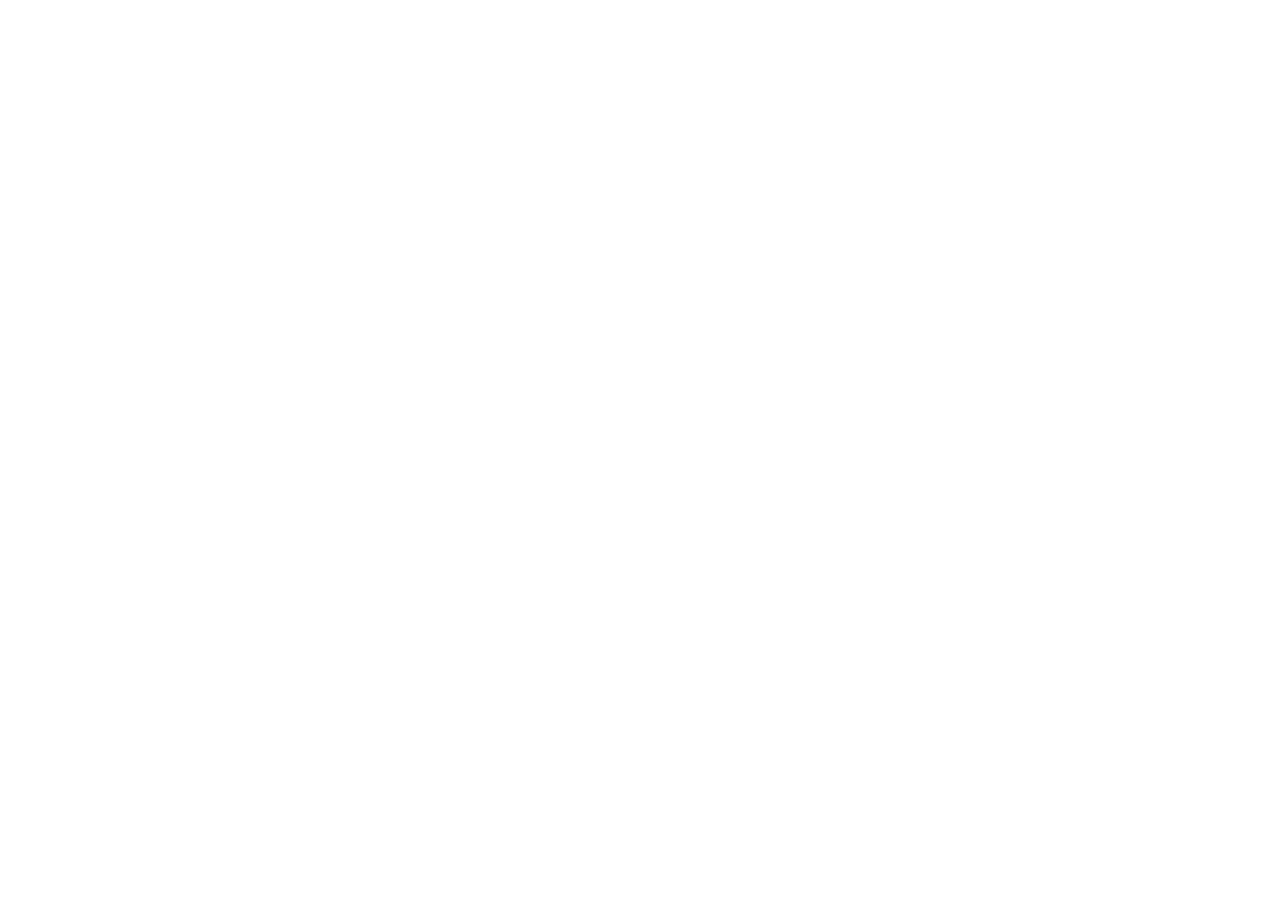
==== index.html @ 7cd4c111 "filter photo design" ====
<!DOCTYPE html>
<html lang="en">
<head>
    <meta charset="UTF-8">
    <meta name="viewport" content="width=device-width, initial-scale=1.0">
    <title>Document</title>
</head>
<body>
    
</body>
</html>
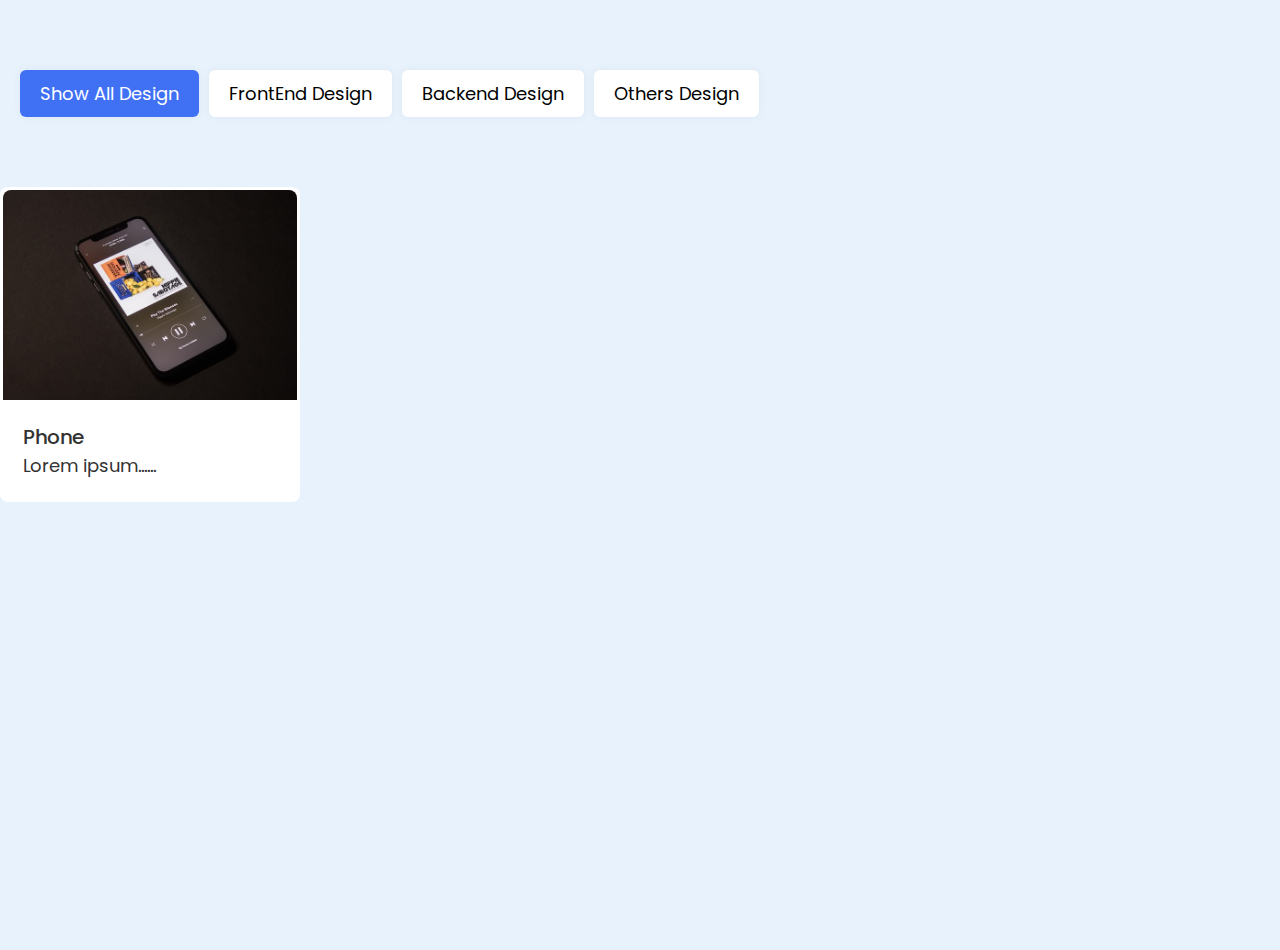
==== commit 6a304d57: "added photo" ====
--- a/index.html
+++ b/index.html
@@ -1,11 +1,34 @@
 <!DOCTYPE html>
 <html lang="en">
+
 <head>
     <meta charset="UTF-8">
     <meta name="viewport" content="width=device-width, initial-scale=1.0">
-    <title>Document</title>
+    <link rel="stylesheet" href="style/style.css">
+    <title>Filter Image Gallery</title>
 </head>
+
 <body>
-    
+    <div class="container">
+        <!--Filter Button Start-->
+        <div class="filter-buttons">
+            <button class="active" data-name="all">Show All Design</button>
+            <button data-name="phones">FrontEnd Design</button>
+            <button data-name="clothes">Backend Design</button>
+            <button data-name="shoes">Others Design</button>
+        </div>
+    </div>
+    <!--Card Image start-->
+    <div class="filter-card">
+        <div class="card" data-name="phones">
+            <img src="images/phone-1.jpg" alt="">
+            <div class="card-body">
+                <h6 class="card-title">Phone</h6>
+                <p class="card-description">Lorem ipsum......</p>
+            </div>
+        </div>
+    </div>
+    <script src="script/script.js " defer></script>
 </body>
+
 </html>--- a/style/style.css
+++ b/style/style.css
@@ -0,0 +1,78 @@
+/*--google fonts----*/
+@import url('https://fonts.googleapis.com/css2?family=Noto+Sans+JP:wght@100..900&family=Poppins:ital,wght@0,100;0,200;0,300;0,400;0,500;0,600;0,700;0,800;0,900;1,100;1,200;1,300;1,400;1,500;1,600;1,700;1,800;1,900&display=swap');
+
+* {
+    margin: 0;
+    padding: 0;
+    box-sizing: border-box;
+    font-family: "Poppins", sans-serif;
+}
+
+body {
+    min-height: 100vh;
+    background: #e7f2fd;
+}
+
+.container {
+    position: relative;
+    max-width: 1350px;
+    width: 100%;
+    padding: 20px;
+    margin: 50px auto;
+}
+
+.filter-buttons {
+    display: flex;
+    align-items: center;
+    gap: 10px;
+}
+
+button {
+    padding: 10px 20px;
+    font-size: 18px;
+    background: #fff;
+    border: none;
+    border-radius: 6px;
+    cursor: pointer;
+    box-shadow: 0 0 10px rgba(0, 0, 0, 0.05);
+}
+
+button.active {
+    background: #4070f4;
+    color: #fff;
+}
+
+.filter-card {
+    display: flex;
+    margin-top: 25px;
+}
+
+.card {
+    flex-basis: 300px;
+    background-color: #fff;
+    padding: 3px;
+    border-radius: 8px;
+
+}
+
+.card img {
+    width: 100%;
+    height: 210px;
+    object-fit: cover;
+    border-radius: 8px 8px 0 0;
+}
+
+.card-body {
+    padding: 15px 20px 20px;
+}
+
+.card-title {
+    font-size: 20px;
+    font-weight: 500;
+    color: #333;
+}
+
+.card-description {
+    font-size: 18px;
+    color: #333;
+}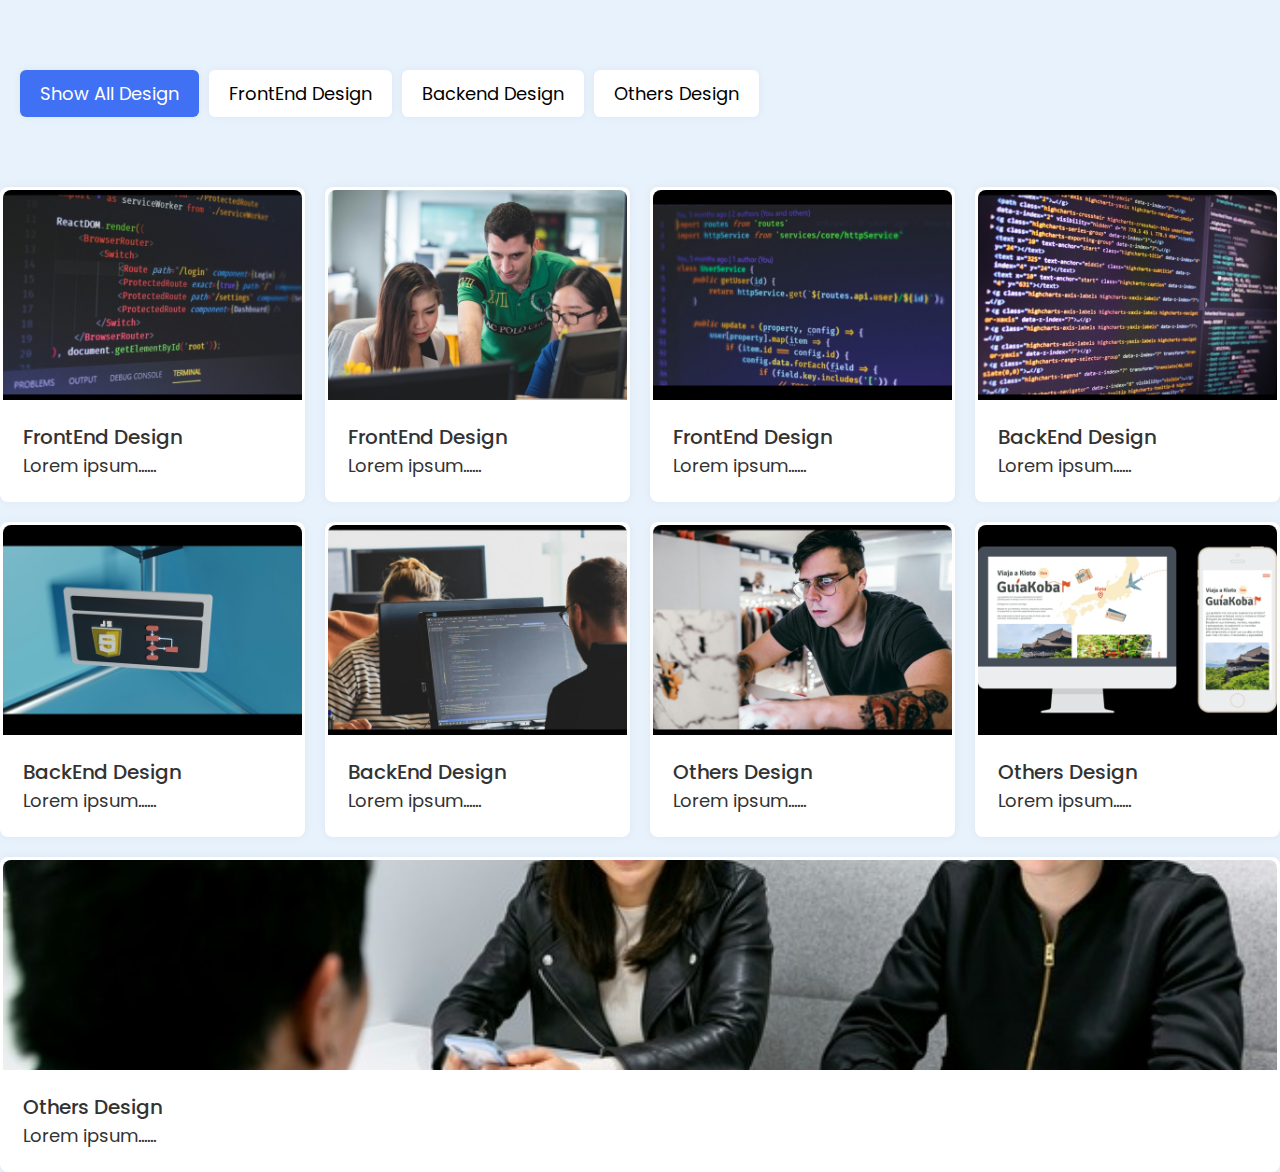
==== commit 83af9f2b: "added script code" ====
--- a/index.html
+++ b/index.html
@@ -1,34 +1,100 @@
 <!DOCTYPE html>
 <html lang="en">
+  <head>
+    <meta charset="UTF-8" />
+    <meta name="viewport" content="width=device-width, initial-scale=1.0" />
+    <link rel="stylesheet" href="style/style.css" />
+    <title>Filter Image Gallery</title>
+  </head>
 
-<head>
-    <meta charset="UTF-8">
-    <meta name="viewport" content="width=device-width, initial-scale=1.0">
-    <link rel="stylesheet" href="style/style.css">
-    <title>Filter Image Gallery</title>
-</head>
+  <body>
+    <div class="container">
+      <!--Filter Button Start-->
+      <div class="filter-buttons">
+        <button class="active" data-name="all">Show All Design</button>
+        <button data-name="Frontend">FrontEnd Design</button>
+        <button data-name="Backend">Backend Design</button>
+        <button data-name="Others">Others Design</button>
+      </div>
+    </div>
+    <!-- Frontend Card start-->
+    <div class="filter-card">
+      <div class="card" data-name="Frontend">
+        <img src="images/front end/front1.jpg" alt="Frontend" />
+        <div class="card-body">
+          <h6 class="card-title">FrontEnd Design</h6>
+          <p class="card-description">Lorem ipsum......</p>
+        </div>
+      </div>
 
-<body>
-    <div class="container">
-        <!--Filter Button Start-->
-        <div class="filter-buttons">
-            <button class="active" data-name="all">Show All Design</button>
-            <button data-name="phones">FrontEnd Design</button>
-            <button data-name="clothes">Backend Design</button>
-            <button data-name="shoes">Others Design</button>
+
+      <div class="card" data-name="Frontend">
+        <img src="images/front end/front3.jpg" alt="Frontend" />
+        <div class="card-body">
+          <h6 class="card-title">FrontEnd Design</h6>
+          <p class="card-description">Lorem ipsum......</p>
         </div>
+      </div>
+
+
+      <div class="card" data-name="Frontend">
+        <img src="images/front end/front2.jpg" alt="Frontend" />
+        <div class="card-body">
+          <h6 class="card-title">FrontEnd Design</h6>
+          <p class="card-description">Lorem ipsum......</p>
+        </div>
+      </div>
+<!-- Backend Card start-->
+      <div class="card" data-name="Backend">
+        <img src="images/backend/back1.jpg" alt="Backend" />
+        <div class="card-body">
+          <h6 class="card-title">BackEnd Design</h6>
+          <p class="card-description">Lorem ipsum......</p>
+        </div>
+      </div>
+
+      <div class="card" data-name="Backend">
+        <img src="images/backend/back2.jpg" alt="Backend" />
+        <div class="card-body">
+          <h6 class="card-title">BackEnd Design</h6>
+          <p class="card-description">Lorem ipsum......</p>
+        </div>
+      </div>
+
+      <div class="card" data-name="Backend">
+        <img src="images/backend/back3.jpg" alt="Backend" />
+        <div class="card-body">
+          <h6 class="card-title">BackEnd Design</h6>
+          <p class="card-description">Lorem ipsum......</p>
+        </div>
+      </div>
+      <!-- others Card start-->
+      <div class="card" data-name="Others">
+        <img src="images/others/others1.jpg" alt="Others" />
+        <div class="card-body">
+          <h6 class="card-title">Others Design</h6>
+          <p class="card-description">Lorem ipsum......</p>
+        </div>
+      </div>
+
+      <div class="card" data-name="Others">
+        <img src="images/others/others2.png" alt="Others" />
+        <div class="card-body">
+          <h6 class="card-title">Others Design</h6>
+          <p class="card-description">Lorem ipsum......</p>
+        </div>
+      </div>
+
+      <div class="card" data-name="Others">
+        <img src="images/others/others3.jpg" alt="Others" />
+        <div class="card-body">
+          <h6 class="card-title">Others Design</h6>
+          <p class="card-description">Lorem ipsum......</p>
+        </div>
+      </div>
     </div>
-    <!--Card Image start-->
-    <div class="filter-card">
-        <div class="card" data-name="phones">
-            <img src="images/phone-1.jpg" alt="">
-            <div class="card-body">
-                <h6 class="card-title">Phone</h6>
-                <p class="card-description">Lorem ipsum......</p>
-            </div>
-        </div>
-    </div>
+   
+
     <script src="script/script.js " defer></script>
-</body>
-
-</html>+  </body>
+</html>
--- a/style/style.css
+++ b/style/style.css
@@ -25,6 +25,7 @@
     display: flex;
     align-items: center;
     gap: 10px;
+    flex-wrap: wrap;
 }
 
 button {
@@ -45,14 +46,22 @@
 .filter-card {
     display: flex;
     margin-top: 25px;
+    gap: 20px;
+    flex-wrap: wrap;
 }
 
 .card {
+    flex-grow: 1;
     flex-basis: 300px;
     background-color: #fff;
     padding: 3px;
     border-radius: 8px;
+    box-shadow: 0 0 10px rgba(0, 0, 0, 0.05);
 
+    
+}
+.card.hide{
+display: none;
 }
 
 .card img {
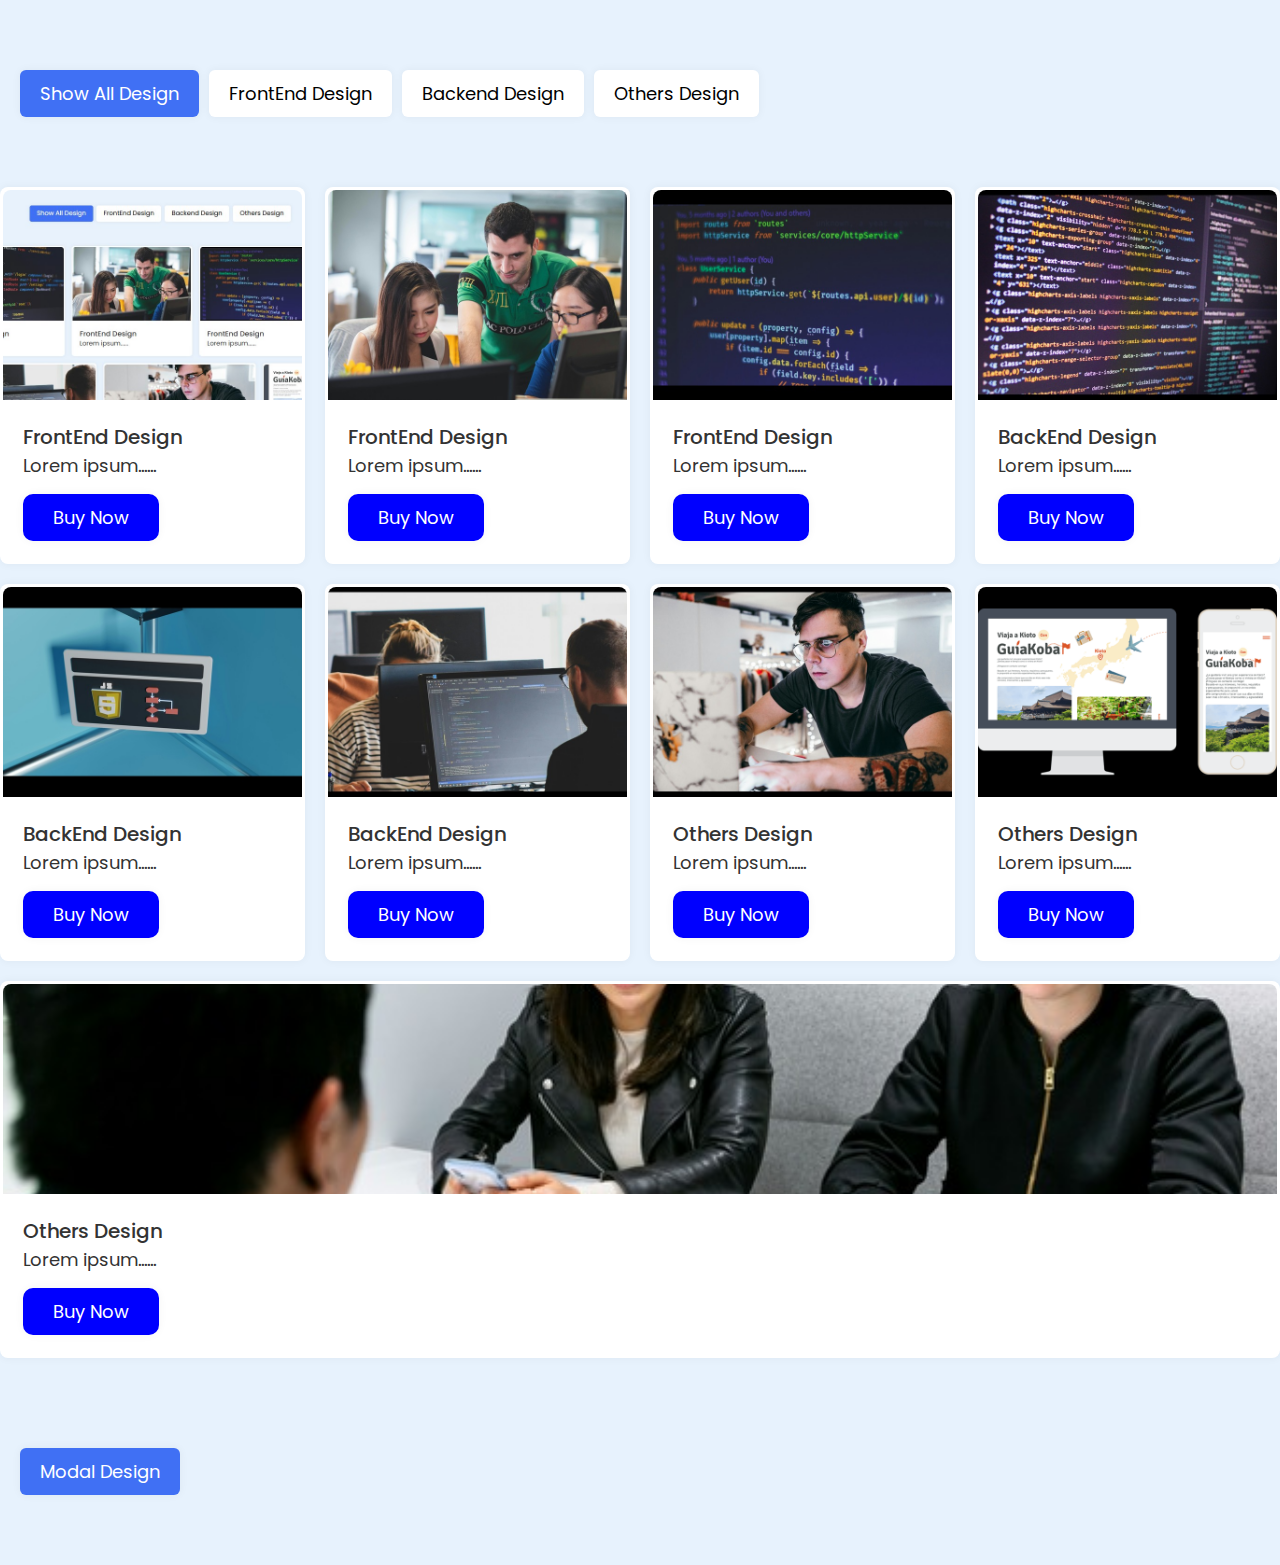
==== commit b7b97e54: "added button design" ====
--- a/index.html
+++ b/index.html
@@ -3,12 +3,16 @@
   <head>
     <meta charset="UTF-8" />
     <meta name="viewport" content="width=device-width, initial-scale=1.0" />
+    
     <link rel="stylesheet" href="style/style.css" />
+    <link rel="stylesheet" href="style/btnstyle.css">
     <title>Filter Image Gallery</title>
   </head>
 
   <body>
+   
     <div class="container">
+      
       <!--Filter Button Start-->
       <div class="filter-buttons">
         <button class="active" data-name="all">Show All Design</button>
@@ -24,6 +28,7 @@
         <div class="card-body">
           <h6 class="card-title">FrontEnd Design</h6>
           <p class="card-description">Lorem ipsum......</p>
+          <button class="btn">Buy Now</button>
         </div>
       </div>
 
@@ -33,6 +38,7 @@
         <div class="card-body">
           <h6 class="card-title">FrontEnd Design</h6>
           <p class="card-description">Lorem ipsum......</p>
+          <button class="btn">Buy Now</button>
         </div>
       </div>
 
@@ -42,6 +48,7 @@
         <div class="card-body">
           <h6 class="card-title">FrontEnd Design</h6>
           <p class="card-description">Lorem ipsum......</p>
+          <button class="btn">Buy Now</button>
         </div>
       </div>
 <!-- Backend Card start-->
@@ -50,6 +57,7 @@
         <div class="card-body">
           <h6 class="card-title">BackEnd Design</h6>
           <p class="card-description">Lorem ipsum......</p>
+          <button class="btn">Buy Now</button>
         </div>
       </div>
 
@@ -58,6 +66,7 @@
         <div class="card-body">
           <h6 class="card-title">BackEnd Design</h6>
           <p class="card-description">Lorem ipsum......</p>
+          <button class="btn">Buy Now</button>
         </div>
       </div>
 
@@ -66,6 +75,7 @@
         <div class="card-body">
           <h6 class="card-title">BackEnd Design</h6>
           <p class="card-description">Lorem ipsum......</p>
+          <button class="btn">Buy Now</button>
         </div>
       </div>
       <!-- others Card start-->
@@ -74,6 +84,7 @@
         <div class="card-body">
           <h6 class="card-title">Others Design</h6>
           <p class="card-description">Lorem ipsum......</p>
+          <button class="btn">Buy Now</button>
         </div>
       </div>
 
@@ -82,6 +93,7 @@
         <div class="card-body">
           <h6 class="card-title">Others Design</h6>
           <p class="card-description">Lorem ipsum......</p>
+          <button class="btn">Buy Now</button>
         </div>
       </div>
 
@@ -90,6 +102,14 @@
         <div class="card-body">
           <h6 class="card-title">Others Design</h6>
           <p class="card-description">Lorem ipsum......</p>
+          <button class="btn">Buy Now</button>
+        </div>
+      </div>
+      <!---Modal Design Start---->
+      <div class="container">
+        <div class="filter-buttons">
+          <button class="active" data-name="all">Modal Design</button>
+          
         </div>
       </div>
     </div>
--- a/style/btnstyle.css
+++ b/style/btnstyle.css
@@ -0,0 +1,59 @@
+.btn{
+    margin-top: 15px;
+    padding: 10px 30px;
+    border: none;
+    outline: none;
+    color: #FFF;
+    cursor: pointer;
+    position: relative;
+    border-radius: 12px;
+    z-index: 0;
+}
+.btn::after{
+content: "";
+z-index: -1;
+position: absolute;
+width: 100%;
+height: 100%;
+background-color: blue;
+left: 0;
+top: 0;
+border-radius: 10px;
+}
+.btn::before{
+    content: "";
+    background: linear-gradient(
+        45deg,
+        #FF0000, #FF7300, #FFFB00, #48FF00,
+        #00FFDF, #002BFF, #ff00c8, #FF0000
+    );
+    position: absolute;
+    top: -2px;
+    left: -2px;
+    background-size: 600%;
+    z-index: -1;
+    width: calc(100% + 4px);
+    height: calc(100% + 4px);
+    filter: blur(8px);
+    animation: glowing 20s linear infinite;
+   transform: opacity .3s ease-in-out;
+   border-radius: 10px;
+   opacity: 0;
+}
+@keyframes glowing{
+    0%{background-position: 0 0;}
+    50%{background-position: 400% 0;}
+    100%{background-position: 0 0;}
+}
+
+/* Hover */
+.btn:hover::before{
+    opacity: 1;
+}
+.btn:active::after{
+    background: transparent;
+}
+.btn:active{
+    color: #000;
+    font-weight: bold;
+}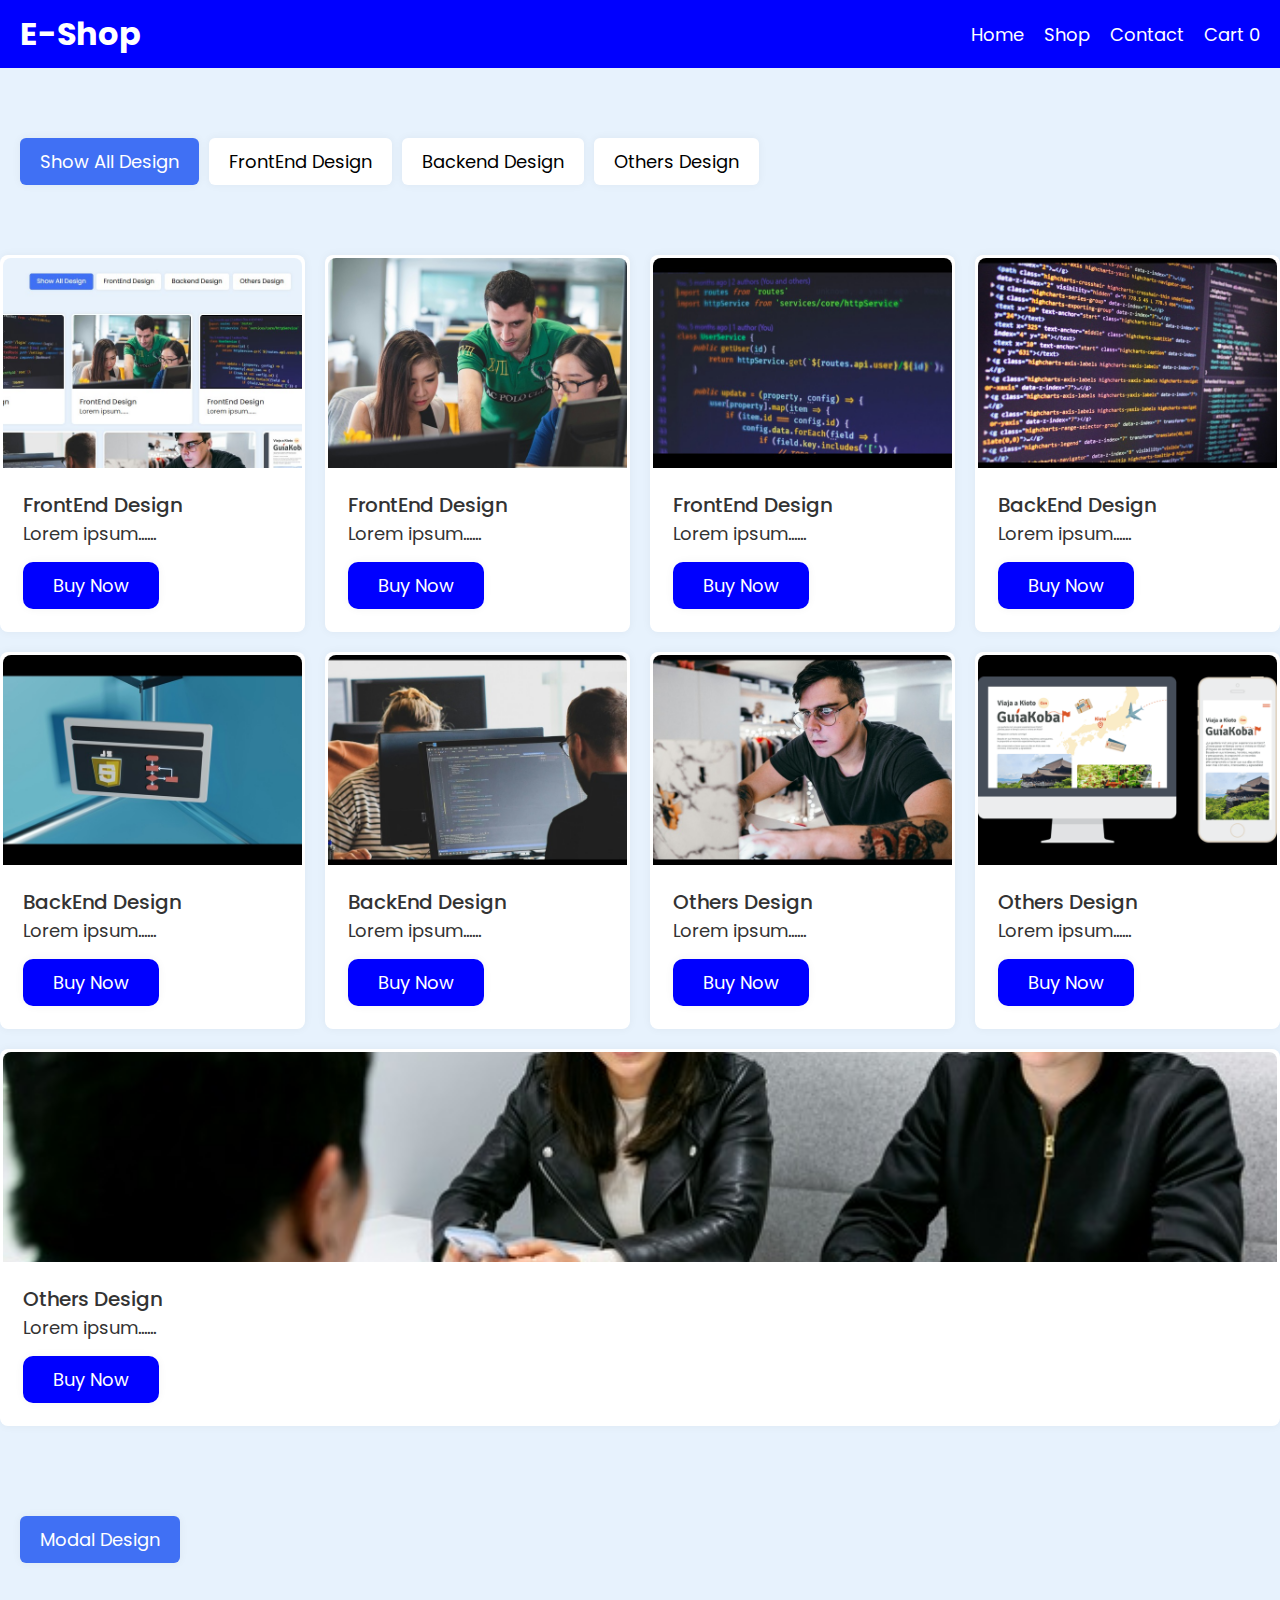
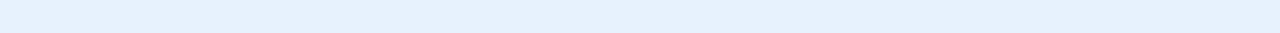
==== commit 2aa0fb85: "added navbar design" ====
--- a/index.html
+++ b/index.html
@@ -10,6 +10,25 @@
   </head>
 
   <body>
+       <!--Nav Start-->
+       <nav>
+        <div class="logo">
+            <h1>E-Shop</h1>
+        </div>
+        <ul class="nav-links">
+            <li><a href="#">Home</a></li>
+            <li><a href="#">Shop</a></li>
+            <li><a href="#">Contact</a></li>
+            <li><a href="#">Cart <span id="cart-count">0</span></a></li>
+        </ul>
+        <div class="menu-toggle" id="mobile-menu">
+            <span class="bar"></span>
+            <span class="bar"></span>
+            <span class="bar"></span>
+        </div>
+    </nav>
+   <!--Nav End-->
+
    
     <div class="container">
       
@@ -28,7 +47,7 @@
         <div class="card-body">
           <h6 class="card-title">FrontEnd Design</h6>
           <p class="card-description">Lorem ipsum......</p>
-          <button class="btn">Buy Now</button>
+          <button class="add-to-cart btn">Buy Now</button>
         </div>
       </div>
 
@@ -38,7 +57,7 @@
         <div class="card-body">
           <h6 class="card-title">FrontEnd Design</h6>
           <p class="card-description">Lorem ipsum......</p>
-          <button class="btn">Buy Now</button>
+          <button class="add-to-cart btn">Buy Now</button>
         </div>
       </div>
 
@@ -48,7 +67,7 @@
         <div class="card-body">
           <h6 class="card-title">FrontEnd Design</h6>
           <p class="card-description">Lorem ipsum......</p>
-          <button class="btn">Buy Now</button>
+          <button class="add-to-cart btn">Buy Now</button>
         </div>
       </div>
 <!-- Backend Card start-->
@@ -57,7 +76,7 @@
         <div class="card-body">
           <h6 class="card-title">BackEnd Design</h6>
           <p class="card-description">Lorem ipsum......</p>
-          <button class="btn">Buy Now</button>
+          <button class="add-to-cart btn">Buy Now</button>
         </div>
       </div>
 
@@ -66,7 +85,7 @@
         <div class="card-body">
           <h6 class="card-title">BackEnd Design</h6>
           <p class="card-description">Lorem ipsum......</p>
-          <button class="btn">Buy Now</button>
+          <button class="add-to-cart btn">Buy Now</button>
         </div>
       </div>
 
@@ -75,7 +94,7 @@
         <div class="card-body">
           <h6 class="card-title">BackEnd Design</h6>
           <p class="card-description">Lorem ipsum......</p>
-          <button class="btn">Buy Now</button>
+          <button class="add-to-cart btn">Buy Now</button>
         </div>
       </div>
       <!-- others Card start-->
@@ -84,7 +103,7 @@
         <div class="card-body">
           <h6 class="card-title">Others Design</h6>
           <p class="card-description">Lorem ipsum......</p>
-          <button class="btn">Buy Now</button>
+          <button class="add-to-cart btn">Buy Now</button>
         </div>
       </div>
 
@@ -93,7 +112,7 @@
         <div class="card-body">
           <h6 class="card-title">Others Design</h6>
           <p class="card-description">Lorem ipsum......</p>
-          <button class="btn">Buy Now</button>
+          <button class="add-to-cart btn">Buy Now</button>
         </div>
       </div>
 
@@ -102,7 +121,7 @@
         <div class="card-body">
           <h6 class="card-title">Others Design</h6>
           <p class="card-description">Lorem ipsum......</p>
-          <button class="btn">Buy Now</button>
+          <button class="add-to-cart btn">Buy Now</button>
         </div>
       </div>
       <!---Modal Design Start---->
--- a/style/style.css
+++ b/style/style.css
@@ -12,6 +12,54 @@
     min-height: 100vh;
     background: #e7f2fd;
 }
+
+/* Navigation Bar Styling */
+nav {
+    display: flex;
+    justify-content: space-between;
+    align-items: center;
+    background-color: blue;
+    padding: 10px 20px;
+    color: white;
+}
+
+nav .logo h1 {
+    margin: 0;
+}
+
+nav ul {
+    list-style-type: none;
+    display: flex;
+}
+
+nav ul li {
+    margin-left: 20px;
+}
+
+nav ul li a {
+    text-decoration: none;
+    color: white;
+    font-size: 18px;
+}
+
+/* Mobile Menu */
+.menu-toggle {
+    display: none;
+    flex-direction: column;
+    cursor: pointer;
+    width: 30px;
+    height: 21px;
+}
+
+.menu-toggle .bar {
+    width: 100%;
+    height: 3px;
+    background-color: white;
+    margin: 4px 0;
+}
+
+
+/*- Navigation Design End--*/
 
 .container {
     position: relative;
@@ -84,4 +132,42 @@
 .card-description {
     font-size: 18px;
     color: #333;
+}
+
+
+@media (max-width: 768px) {
+    nav ul {
+        display: none;
+        flex-direction: column;
+        width: 100%;
+        text-align: center;
+        margin-top: 10px;
+    }
+
+    nav ul li {
+        margin: 10px 0;
+    }
+
+    nav .menu-toggle {
+        display: flex;
+    }
+
+    .products {
+        justify-content: center;
+    }
+
+    .product {
+        width: 150px;
+    }
+}
+
+/* Tablet view */
+@media (max-width: 1024px) {
+    .products {
+        justify-content: space-between;
+    }
+
+    .product {
+        width: 200px;
+    }
 }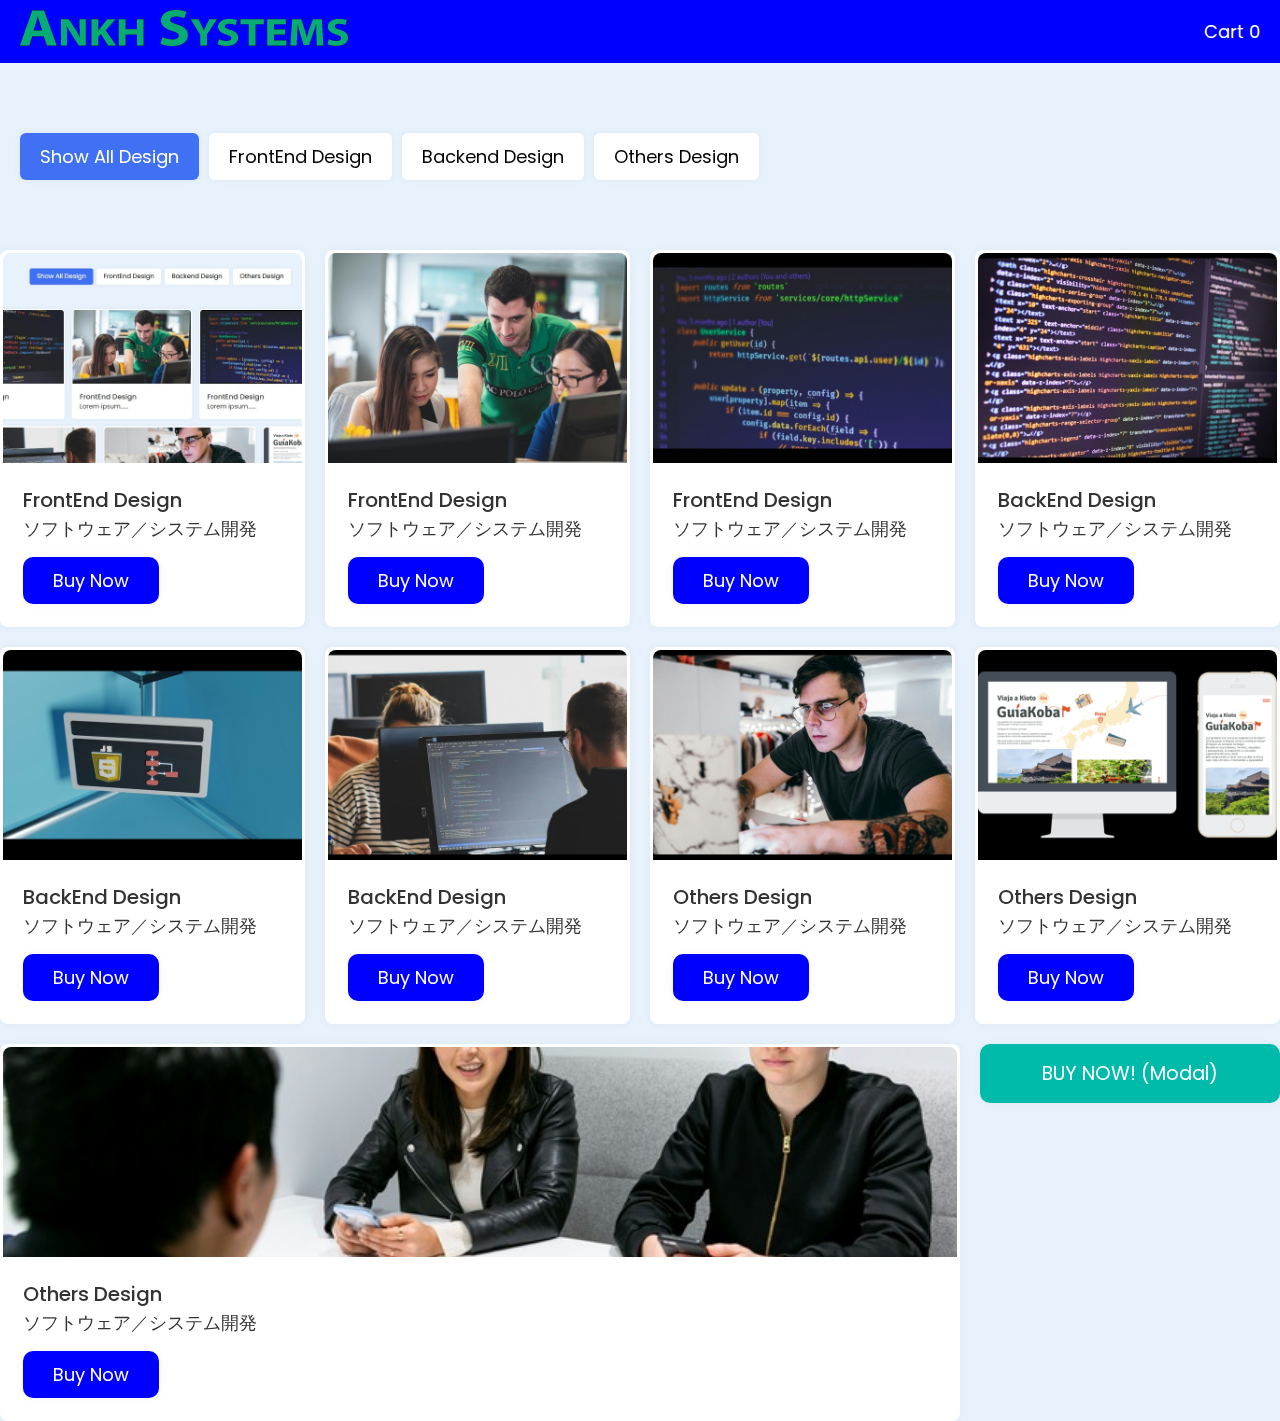
==== commit 7a67a4ca: "added modal design" ====
--- a/index.html
+++ b/index.html
@@ -1,139 +1,160 @@
 <!DOCTYPE html>
 <html lang="en">
-  <head>
-    <meta charset="UTF-8" />
-    <meta name="viewport" content="width=device-width, initial-scale=1.0" />
-    
-    <link rel="stylesheet" href="style/style.css" />
-    <link rel="stylesheet" href="style/btnstyle.css">
-    <title>Filter Image Gallery</title>
-  </head>
 
-  <body>
-       <!--Nav Start-->
-       <nav>
-        <div class="logo">
-            <h1>E-Shop</h1>
-        </div>
-        <ul class="nav-links">
-            <li><a href="#">Home</a></li>
-            <li><a href="#">Shop</a></li>
-            <li><a href="#">Contact</a></li>
-            <li><a href="#">Cart <span id="cart-count">0</span></a></li>
-        </ul>
-        <div class="menu-toggle" id="mobile-menu">
-            <span class="bar"></span>
-            <span class="bar"></span>
-            <span class="bar"></span>
-        </div>
-    </nav>
-   <!--Nav End-->
+<head>
+  <meta charset="UTF-8" />
+  <meta name="viewport" content="width=device-width, initial-scale=1.0" />
+  <!--Font Awasome-->
+  <link rel="stylesheet" href="https://cdnjs.cloudflare.com/ajax/libs/font-awesome/6.7.1/css/all.min.css"
+    integrity="sha512-5Hs3dF2AEPkpNAR7UiOHba+lRSJNeM2ECkwxUIxC1Q/FLycGTbNapWXB4tP889k5T5Ju8fs4b1P5z/iB4nMfSQ=="
+    crossorigin="anonymous" referrerpolicy="no-referrer" />
+  <!--CSS Design-->
+  <link rel="stylesheet" href="style/style.css" />
+  <link rel="stylesheet" href="style/btnstyle.css">
+  <title>Filter Image Gallery</title>
+</head>
 
-   
-    <div class="container">
-      
-      <!--Filter Button Start-->
-      <div class="filter-buttons">
-        <button class="active" data-name="all">Show All Design</button>
-        <button data-name="Frontend">FrontEnd Design</button>
-        <button data-name="Backend">Backend Design</button>
-        <button data-name="Others">Others Design</button>
+<body>
+  <!--Nav Start-->
+  <nav>
+    <div class="logo">
+      <img src="images/logo.png" alt="">
+    </div>
+    <ul class="nav-links">
+      <li><a href="#">Cart <span id="cart-count">0</span></a></li>
+    </ul>
+    <div class="menu-toggle" id="mobile-menu">
+      <span class="bar"></span>
+      <span class="bar"></span>
+      <span class="bar"></span>
+    </div>
+  </nav>
+  <!--Nav End-->
+
+
+  <div class="container">
+
+    <!--Filter Button Start-->
+    <div class="filter-buttons">
+      <button class="active" data-name="all">Show All Design</button>
+      <button data-name="Frontend">FrontEnd Design</button>
+      <button data-name="Backend">Backend Design</button>
+      <button data-name="Others">Others Design</button>
+    </div>
+  </div>
+  <!-- Frontend Card start-->
+  <div class="filter-card">
+    <div class="card" data-name="Frontend">
+      <img src="images/front end/front1.jpg" alt="Frontend" />
+      <div class="card-body">
+        <h6 class="card-title">FrontEnd Design</h6>
+        <p class="card-description">ソフトウェア／システム開発</p>
+        <button class="add-to-cart btn">Buy Now</button>
       </div>
     </div>
-    <!-- Frontend Card start-->
-    <div class="filter-card">
-      <div class="card" data-name="Frontend">
-        <img src="images/front end/front1.jpg" alt="Frontend" />
-        <div class="card-body">
-          <h6 class="card-title">FrontEnd Design</h6>
-          <p class="card-description">Lorem ipsum......</p>
-          <button class="add-to-cart btn">Buy Now</button>
-        </div>
-      </div>
 
 
-      <div class="card" data-name="Frontend">
-        <img src="images/front end/front3.jpg" alt="Frontend" />
-        <div class="card-body">
-          <h6 class="card-title">FrontEnd Design</h6>
-          <p class="card-description">Lorem ipsum......</p>
-          <button class="add-to-cart btn">Buy Now</button>
-        </div>
+    <div class="card" data-name="Frontend">
+      <img src="images/front end/front3.jpg" alt="Frontend" />
+      <div class="card-body">
+        <h6 class="card-title">FrontEnd Design</h6>
+        <p class="card-description">ソフトウェア／システム開発</p>
+        <button class="add-to-cart btn">Buy Now</button>
       </div>
+    </div>
 
 
-      <div class="card" data-name="Frontend">
-        <img src="images/front end/front2.jpg" alt="Frontend" />
-        <div class="card-body">
-          <h6 class="card-title">FrontEnd Design</h6>
-          <p class="card-description">Lorem ipsum......</p>
-          <button class="add-to-cart btn">Buy Now</button>
-        </div>
-      </div>
-<!-- Backend Card start-->
-      <div class="card" data-name="Backend">
-        <img src="images/backend/back1.jpg" alt="Backend" />
-        <div class="card-body">
-          <h6 class="card-title">BackEnd Design</h6>
-          <p class="card-description">Lorem ipsum......</p>
-          <button class="add-to-cart btn">Buy Now</button>
-        </div>
-      </div>
-
-      <div class="card" data-name="Backend">
-        <img src="images/backend/back2.jpg" alt="Backend" />
-        <div class="card-body">
-          <h6 class="card-title">BackEnd Design</h6>
-          <p class="card-description">Lorem ipsum......</p>
-          <button class="add-to-cart btn">Buy Now</button>
-        </div>
-      </div>
-
-      <div class="card" data-name="Backend">
-        <img src="images/backend/back3.jpg" alt="Backend" />
-        <div class="card-body">
-          <h6 class="card-title">BackEnd Design</h6>
-          <p class="card-description">Lorem ipsum......</p>
-          <button class="add-to-cart btn">Buy Now</button>
-        </div>
-      </div>
-      <!-- others Card start-->
-      <div class="card" data-name="Others">
-        <img src="images/others/others1.jpg" alt="Others" />
-        <div class="card-body">
-          <h6 class="card-title">Others Design</h6>
-          <p class="card-description">Lorem ipsum......</p>
-          <button class="add-to-cart btn">Buy Now</button>
-        </div>
-      </div>
-
-      <div class="card" data-name="Others">
-        <img src="images/others/others2.png" alt="Others" />
-        <div class="card-body">
-          <h6 class="card-title">Others Design</h6>
-          <p class="card-description">Lorem ipsum......</p>
-          <button class="add-to-cart btn">Buy Now</button>
-        </div>
-      </div>
-
-      <div class="card" data-name="Others">
-        <img src="images/others/others3.jpg" alt="Others" />
-        <div class="card-body">
-          <h6 class="card-title">Others Design</h6>
-          <p class="card-description">Lorem ipsum......</p>
-          <button class="add-to-cart btn">Buy Now</button>
-        </div>
-      </div>
-      <!---Modal Design Start---->
-      <div class="container">
-        <div class="filter-buttons">
-          <button class="active" data-name="all">Modal Design</button>
-          
-        </div>
+    <div class="card" data-name="Frontend">
+      <img src="images/front end/front2.jpg" alt="Frontend" />
+      <div class="card-body">
+        <h6 class="card-title">FrontEnd Design</h6>
+        <p class="card-description">ソフトウェア／システム開発</p>
+        <button class="add-to-cart btn">Buy Now</button>
       </div>
     </div>
-   
+    <!-- Backend Card start-->
+    <div class="card" data-name="Backend">
+      <img src="images/backend/back1.jpg" alt="Backend" />
+      <div class="card-body">
+        <h6 class="card-title">BackEnd Design</h6>
+        <p class="card-description">ソフトウェア／システム開発</p>
+        <button class="add-to-cart btn">Buy Now</button>
+      </div>
+    </div>
 
-    <script src="script/script.js " defer></script>
-  </body>
-</html>
+    <div class="card" data-name="Backend">
+      <img src="images/backend/back2.jpg" alt="Backend" />
+      <div class="card-body">
+        <h6 class="card-title">BackEnd Design</h6>
+        <p class="card-description">ソフトウェア／システム開発</p>
+        <button class="add-to-cart btn">Buy Now</button>
+      </div>
+    </div>
+
+    <div class="card" data-name="Backend">
+      <img src="images/backend/back3.jpg" alt="Backend" />
+      <div class="card-body">
+        <h6 class="card-title">BackEnd Design</h6>
+        <p class="card-description">ソフトウェア／システム開発</p>
+        <button class="add-to-cart btn">Buy Now</button>
+      </div>
+    </div>
+    <!-- others Card start-->
+    <div class="card" data-name="Others">
+      <img src="images/others/others1.jpg" alt="Others" />
+      <div class="card-body">
+        <h6 class="card-title">Others Design</h6>
+        <p class="card-description">ソフトウェア／システム開発</p>
+        <button class="add-to-cart btn">Buy Now</button>
+      </div>
+    </div>
+
+    <div class="card" data-name="Others">
+      <img src="images/others/others2.png" alt="Others" />
+      <div class="card-body">
+        <h6 class="card-title">Others Design</h6>
+        <p class="card-description">ソフトウェア／システム開発</p>
+        <button class="add-to-cart btn">Buy Now</button>
+      </div>
+    </div>
+
+    <div class="card" data-name="Others">
+      <img src="images/others/others3.jpg" alt="Others" />
+      <div class="card-body">
+        <h6 class="card-title">Others Design</h6>
+        <p class="card-description">ソフトウェア／システム開発</p>
+        <button class="add-to-cart btn">Buy Now</button>
+      </div>
+    </div>
+ <!-- Modal Section Start-->
+      <section>
+        <div class="buy-btn-container">
+          <button class="buy-btn">
+            <span>BUY NOW! (Modal) </span>
+          </button>
+        </div>
+        <div class="popup-overlay">
+          <div class="popup-box-container">
+            <div class="check-container">
+              <i class="fa-check fas"></i>
+            </div>
+            <div class="popup-message-container">
+              <h1>THANk YOU !</h1>
+              <p>your purchase was successful</p>
+  
+            </div>
+            <button class="ok-btn">
+              <span>OK</span>
+            </button>
+          </div>
+        </div>
+    </div>
+    </section>
+    
+ <!-- Modal Section End-->
+  
+  <!-- javascript file-->
+  <script src="script/script.js " defer></script>
+</body>
+
+</html>--- a/style/style.css
+++ b/style/style.css
@@ -133,6 +133,118 @@
     font-size: 18px;
     color: #333;
 }
+/*- Modal Design Start--*/
+
+
+.buy-btn {
+    background-color: #00bba9;
+    border: transparent;
+    border-radius: 10px;
+    -webkit-border-radius: 10px;
+    -moz-border-radius: 10px;
+    -ms-border-radius: 10px;
+    -o-border-radius: 10px;
+    padding: 15px;
+    font-size: 120%;
+    width: 300px;
+    color: #fff;
+    cursor: pointer;
+    transition: 0.3s;
+    -webkit-transition: 0.3s;
+    -moz-transition: 0.3s;
+    -ms-transition: 0.3s;
+    -o-transition: 0.3s;
+}
+
+.buy-btn:hover {
+    opacity: 0.6;
+}
+
+.popup-overlay {
+    position: fixed;
+    left: 0;
+    top: 0;
+    overflow-y: auto;
+    overflow-x: hidden;
+    background-color: rgba(0, 0, 0, 0.5);
+    transition: 0.5s;
+    -webkit-transition: 0.5s;
+    -moz-transition: 0.5s;
+    -ms-transition: 0.5s;
+    -o-transition: 0.5s;
+    z-index: -1;
+    width: 100vw;
+    height: 100vh;
+    user-select: none;
+    opacity: 0;
+}
+
+.popup-box-container {
+    background-color: #fdfdfd;
+    width: 400px;
+    height: 50vh;
+    text-align: center;
+    position: absolute;
+    left: 50%;
+    top: 20%;
+    transform: translate(-50%);
+    -webkit-transform: translate(-50%);
+    -moz-transform: translate(-50%);
+    -ms-transform: translate(-50%);
+    -o-transform: translate(-50%);
+    border-radius: 10px;
+    -webkit-border-radius: 10px;
+    -moz-border-radius: 10px;
+    -ms-border-radius: 10px;
+    -o-border-radius: 10px;
+}
+
+.check-container i {
+    background-color: #fdfdfd;
+    border-radius: 50%;
+    -webkit-border-radius: 50%;
+    -moz-border-radius: 50%;
+    -ms-border-radius: 50%;
+    -o-border-radius: 50%;
+    color: green;
+    opacity: 0.6;
+    font-size: 250%;
+    margin: 50px;
+    padding: 10px;
+    box-shadow:
+    0 0 10px #000
+    ;
+}
+
+.popup-message-container p{
+    margin-top: 15px;
+    color: #b8bdc8;
+}
+.ok-btn{
+    background-color: #00bba9;
+    border: transparent;
+    border-radius: 10px;
+    -webkit-border-radius: 10px;
+    -moz-border-radius: 10px;
+    -ms-border-radius: 10px;
+    -o-border-radius: 10px;
+    padding: 15px;
+    color: #fff;
+    margin-top: 30px;
+    width: 25%;
+    font-size: 90%;
+    cursor: pointer;
+}
+.active{
+    opacity: 1;
+    z-index: 1;
+}
+@media only screen and (max-width: 400px){
+    .popup-box-container{
+        width: 300px;
+    }
+}
+
 
 
 @media (max-width: 768px) {
